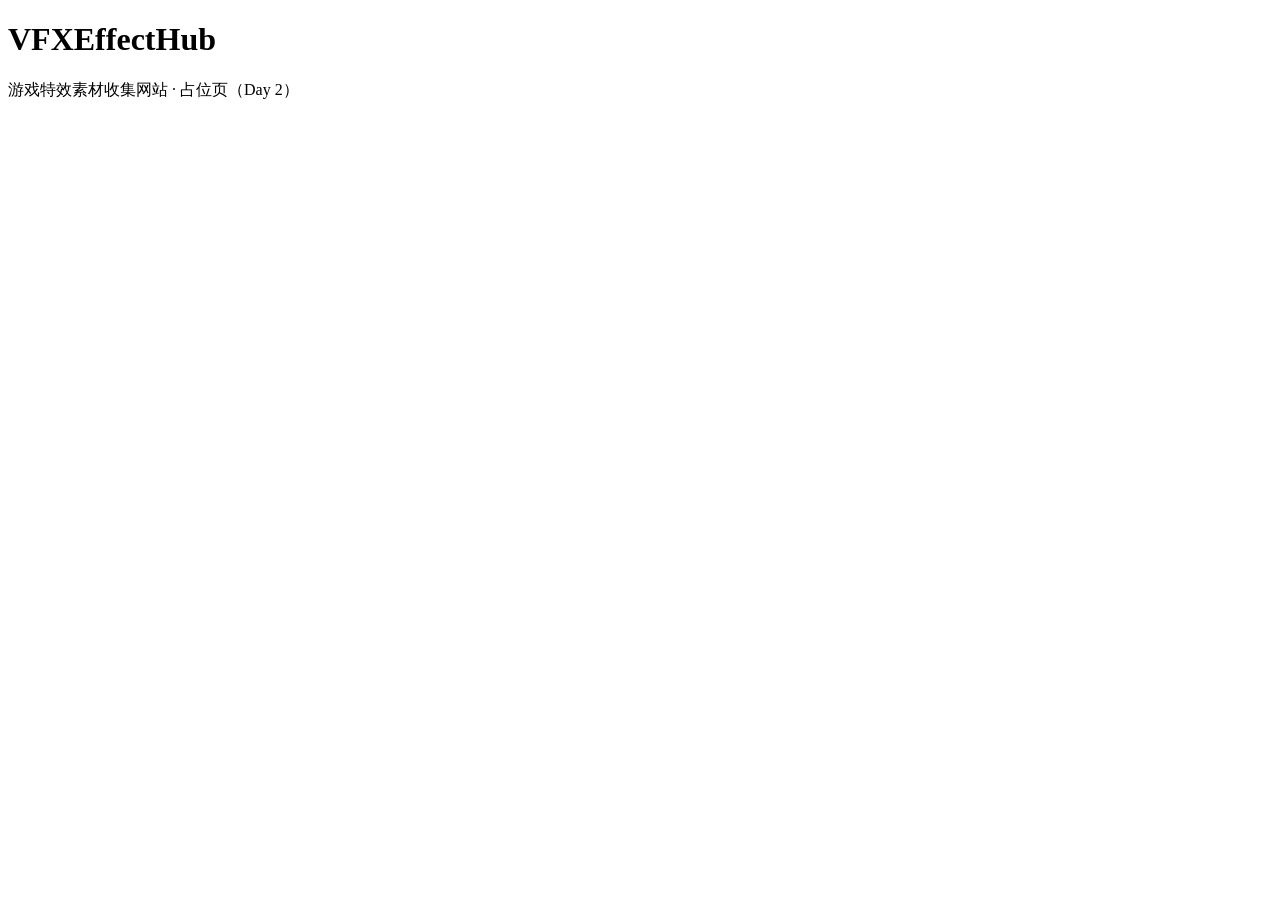
==== index.html @ c830640e "Day 2｜初始化项目：忽略文件与占位首页 改了什么：新建 .gitignore 忽略规则和 index.html 占位页  加了什么：存入 Day 1 的 AGENTS.md 项目规则与学习日志" ====
<!DOCTYPE html>
<html lang="zh-CN">
<head>
  <meta charset="UTF-8">
  <meta name="viewport" content="width=device-width, initial-scale=1.0">
  <title>VFXEffectHub - 游戏特效素材收集</title>
</head>
<body>
  <h1>VFXEffectHub</h1>
  <p>游戏特效素材收集网站 · 占位页（Day 2）</p>
</body>
</html>
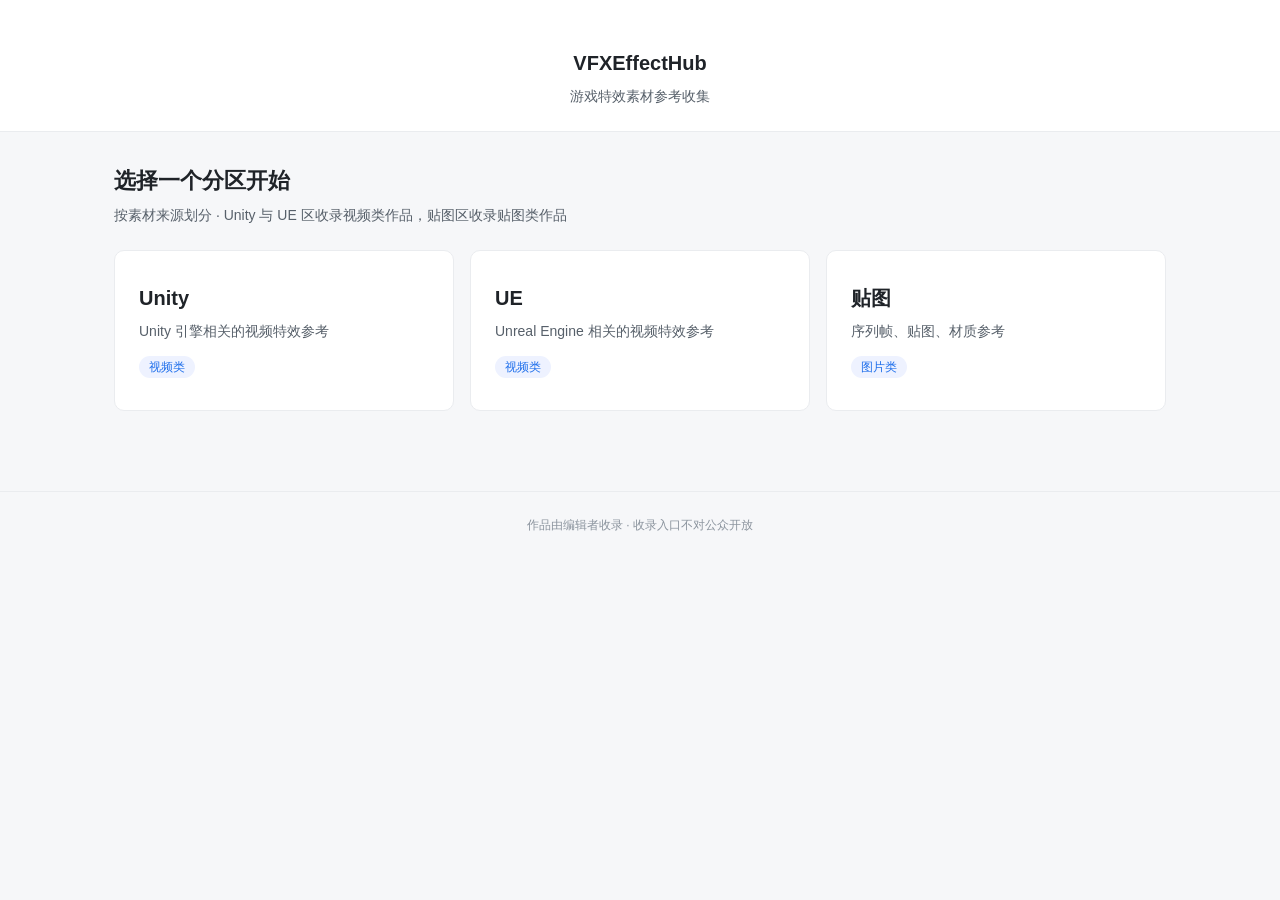
==== commit 4c0f6fd7: "Day 7｜完成MVP五步开发，产出可运行的VFXEffectHub 改了什么：index.html 由占位页重写为三分区入口；PRD F4/F7 补收藏联动四规则（默认夹/进夹即收藏/取消即移除/红" ====
--- a/index.html
+++ b/index.html
@@ -3,10 +3,41 @@
 <head>
   <meta charset="UTF-8">
   <meta name="viewport" content="width=device-width, initial-scale=1.0">
-  <title>VFXEffectHub - 游戏特效素材收集</title>
+  <meta name="referrer" content="no-referrer">
+  <title>VFXEffectHub · 游戏特效素材参考收集</title>
+  <link rel="stylesheet" href="css/style.css">
 </head>
 <body>
-  <h1>VFXEffectHub</h1>
-  <p>游戏特效素材收集网站 · 占位页（Day 2）</p>
+  <header class="site-header">
+    <h1 class="site-title">VFXEffectHub</h1>
+    <p class="site-subtitle">游戏特效素材参考收集</p>
+  </header>
+
+  <main class="container">
+    <h2 class="section-title">选择一个分区开始</h2>
+    <p class="section-desc">按素材来源划分 · Unity 与 UE 区收录视频类作品，贴图区收录贴图类作品</p>
+
+    <div class="entry-grid">
+      <a class="entry-card" href="unity.html">
+        <h3>Unity</h3>
+        <p>Unity 引擎相关的视频特效参考</p>
+        <span class="entry-tag">视频类</span>
+      </a>
+      <a class="entry-card" href="ue.html">
+        <h3>UE</h3>
+        <p>Unreal Engine 相关的视频特效参考</p>
+        <span class="entry-tag">视频类</span>
+      </a>
+      <a class="entry-card" href="texture.html">
+        <h3>贴图</h3>
+        <p>序列帧、贴图、材质参考</p>
+        <span class="entry-tag">图片类</span>
+      </a>
+    </div>
+  </main>
+
+  <footer class="site-footer">
+    <p>作品由编辑者收录 · 收录入口不对公众开放</p>
+  </footer>
 </body>
-</html>
+</html>
--- a/css/style.css
+++ b/css/style.css
@@ -0,0 +1,449 @@
+/* VFXEffectHub · 基础样式（Day 7 Step 1） */
+/* 设计原则：简洁、信息密度适中、为后续瀑布流与详情页留样式钩子 */
+
+* { box-sizing: border-box; }
+
+body {
+  margin: 0;
+  font-family: -apple-system, "PingFang SC", "Microsoft YaHei", sans-serif;
+  background: #f6f7f9;
+  color: #1f2328;
+  line-height: 1.5;
+}
+
+a { color: #1f6feb; text-decoration: none; }
+a:hover { text-decoration: underline; }
+
+/* 顶部品牌区（首页用） */
+.site-header {
+  padding: 48px 24px 24px;
+  text-align: center;
+  background: #fff;
+  border-bottom: 1px solid #eaecef;
+}
+.site-title {
+  margin: 0 0 8px;
+  font-size: 32px;
+  font-weight: 700;
+}
+.site-subtitle {
+  margin: 0;
+  color: #57606a;
+  font-size: 14px;
+}
+
+/* 顶部分区导航（分区页用） */
+.header-inner {
+  max-width: 1100px;
+  margin: 0 auto;
+  display: flex;
+  align-items: center;
+  justify-content: space-between;
+  padding: 16px 24px;
+}
+.site-title {
+  font-size: 20px;
+  color: #1f2328;
+}
+.site-title:hover { text-decoration: none; }
+.site-nav { display: flex; gap: 8px; }
+.nav-link {
+  padding: 6px 14px;
+  border-radius: 6px;
+  color: #57606a;
+  font-size: 14px;
+}
+.nav-link:hover { background: #f0f1f3; text-decoration: none; }
+.nav-link--active {
+  background: #1f6feb;
+  color: #fff;
+}
+.nav-link--active:hover { background: #1a5dc8; color: #fff; }
+.nav-link--muted { color: #8b949e; }
+
+/* 主容器 */
+.container {
+  max-width: 1100px;
+  margin: 0 auto;
+  padding: 32px 24px;
+}
+.section-title {
+  margin: 0 0 8px;
+  font-size: 22px;
+}
+.section-desc {
+  margin: 0 0 24px;
+  color: #57606a;
+  font-size: 14px;
+}
+
+/* 搜索 + 二次筛选工具栏（Step 3） */
+.toolbar {
+  display: flex;
+  flex-wrap: wrap;
+  gap: 8px;
+  margin-bottom: 20px;
+}
+.toolbar input[type="search"] {
+  flex: 1;
+  min-width: 200px;
+  padding: 8px 12px;
+  border: 1px solid #d0d7de;
+  border-radius: 6px;
+  font-size: 14px;
+  outline: none;
+}
+.toolbar input[type="search"]:focus { border-color: #1f6feb; }
+.toolbar select {
+  padding: 8px 10px;
+  border: 1px solid #d0d7de;
+  border-radius: 6px;
+  font-size: 14px;
+  background: #fff;
+  color: #1f2328;
+  outline: none;
+}
+.toolbar select:focus { border-color: #1f6feb; }
+
+/* 三分区入口卡片（首页用） */
+.entry-grid {
+  display: grid;
+  grid-template-columns: repeat(auto-fit, minmax(220px, 1fr));
+  gap: 16px;
+  margin-top: 24px;
+}
+.entry-card {
+  display: block;
+  padding: 32px 24px;
+  background: #fff;
+  border: 1px solid #eaecef;
+  border-radius: 10px;
+  color: #1f2328;
+  transition: transform 0.15s, border-color 0.15s;
+}
+.entry-card:hover {
+  transform: translateY(-2px);
+  border-color: #1f6feb;
+  text-decoration: none;
+}
+.entry-card h3 {
+  margin: 0 0 8px;
+  font-size: 20px;
+}
+.entry-card p {
+  margin: 0 0 12px;
+  color: #57606a;
+  font-size: 14px;
+}
+.entry-tag {
+  display: inline-block;
+  padding: 2px 10px;
+  background: #eef2ff;
+  color: #1f6feb;
+  border-radius: 12px;
+  font-size: 12px;
+}
+
+/* 瀑布流容器（Step 2 填充） */
+.wall {
+  display: grid;
+  grid-template-columns: repeat(auto-fill, minmax(220px, 1fr));
+  gap: 16px;
+  min-height: 200px;
+}
+.empty-hint {
+  grid-column: 1 / -1;
+  text-align: center;
+  color: #8b949e;
+  padding: 48px 0;
+}
+
+/* 作品卡片 */
+.card {
+  background: #fff;
+  border: 1px solid #eaecef;
+  border-radius: 8px;
+  overflow: hidden;
+  transition: transform 0.15s, border-color 0.15s;
+}
+.card:hover {
+  transform: translateY(-2px);
+  border-color: #1f6feb;
+}
+.card-link {
+  display: block;
+  color: inherit;
+}
+.card-link:hover { text-decoration: none; }
+.card-thumb {
+  display: block;
+  width: 100%;
+  aspect-ratio: 4 / 3;
+  object-fit: cover;
+  background: #f0f1f3;
+}
+.card-title {
+  margin: 12px 12px 4px;
+  font-size: 14px;
+  font-weight: 600;
+  line-height: 1.4;
+  /* 标题最多两行 */
+  display: -webkit-box;
+  -webkit-line-clamp: 2;
+  -webkit-box-orient: vertical;
+  overflow: hidden;
+}
+.card-author {
+  margin: 0 12px 12px;
+  font-size: 12px;
+  color: #8b949e;
+}
+
+/* ============ 详情页（Step 4 · F5） ============ */
+.back-link {
+  font-size: 14px;
+  color: #57606a;
+}
+.detail-figure {
+  margin: 0 0 16px;
+  background: #0d0f1a;
+  border-radius: 10px;
+  overflow: hidden;
+}
+.detail-img {
+  display: block;
+  width: 100%;
+  max-height: 520px;
+  object-fit: contain;
+  margin: 0 auto;
+}
+.detail-hint {
+  color: #8b949e;
+  font-size: 13px;
+  margin: -8px 0 16px;
+}
+.detail-title {
+  margin: 0 0 8px;
+  font-size: 24px;
+}
+.detail-meta {
+  margin: 0 0 12px;
+  color: #57606a;
+  font-size: 14px;
+}
+.detail-tags { margin-bottom: 16px; }
+.tag-chip {
+  display: inline-block;
+  margin: 0 6px 6px 0;
+  padding: 3px 12px;
+  background: #eef2ff;
+  color: #1f6feb;
+  border-radius: 12px;
+  font-size: 13px;
+}
+.detail-source {
+  display: inline-block;
+  padding: 8px 16px;
+  background: #1f6feb;
+  color: #fff;
+  border-radius: 6px;
+  font-size: 14px;
+}
+.detail-source:hover { background: #1a5dc8; text-decoration: none; }
+
+/* 状态式按钮（F4：无数字，只有点亮/熄灭状态） */
+.detail-actions {
+  display: flex;
+  gap: 8px;
+  margin: 24px 0;
+}
+.btn {
+  padding: 8px 18px;
+  background: #fff;
+  border: 1px solid #d0d7de;
+  border-radius: 6px;
+  font-size: 14px;
+  cursor: pointer;
+  transition: border-color 0.15s, background 0.15s;
+}
+.btn:hover { border-color: #1f6feb; }
+.btn--active {
+  background: #fff8e6;
+  border-color: #f0a825;
+}
+.btn--primary {
+  background: #1f6feb;
+  border-color: #1f6feb;
+  color: #fff;
+}
+.btn--primary:hover { background: #1a5dc8; }
+
+/* 加入收藏夹区块（F7） */
+.collection-box {
+  margin-top: 32px;
+  padding: 20px;
+  background: #fff;
+  border: 1px solid #eaecef;
+  border-radius: 10px;
+}
+.collection-title {
+  margin: 0 0 12px;
+  font-size: 16px;
+}
+.collection-form {
+  display: flex;
+  flex-wrap: wrap;
+  gap: 8px;
+}
+.collection-form select,
+.collection-form input[type="text"] {
+  padding: 8px 10px;
+  border: 1px solid #d0d7de;
+  border-radius: 6px;
+  font-size: 14px;
+  outline: none;
+}
+.collection-form select { min-width: 180px; }
+.collection-form input[type="text"] { flex: 1; min-width: 160px; }
+.collection-form select:focus,
+.collection-form input[type="text"]:focus { border-color: #1f6feb; }
+.collection-msg {
+  margin: 8px 0 0;
+  color: #1a7f37;
+  font-size: 13px;
+  min-height: 18px;
+}
+.collection-link-hint { margin: 8px 0 0; font-size: 13px; }
+
+/* 红心对称联动提示（Day 7 拍板） */
+.fav-msg {
+  margin: 8px 0 0;
+  font-size: 13px;
+  min-height: 18px;
+  color: #57606a;
+}
+.fav-msg--warn { color: #bf8700; }
+.fav-msg--info { color: #57606a; }
+
+/* ============ 收藏夹页（Step 4 · F7） ============ */
+.collection-create {
+  display: flex;
+  gap: 8px;
+  margin-bottom: 8px;
+}
+.collection-create input[type="text"] {
+  flex: 1;
+  padding: 8px 12px;
+  border: 1px solid #d0d7de;
+  border-radius: 6px;
+  font-size: 14px;
+  outline: none;
+}
+.collection-create input[type="text"]:focus { border-color: #1f6feb; }
+.collection-item {
+  margin-top: 28px;
+  padding: 20px;
+  background: #fff;
+  border: 1px solid #eaecef;
+  border-radius: 10px;
+}
+.collection-item-title {
+  margin: 0 0 16px;
+  font-size: 18px;
+  display: flex;
+  align-items: baseline;
+  gap: 10px;
+}
+.collection-item-count {
+  font-size: 13px;
+  font-weight: normal;
+  color: #8b949e;
+}
+.wall--in-collection {
+  grid-template-columns: repeat(auto-fill, minmax(180px, 1fr));
+  min-height: 0;
+}
+.empty-hint--slim { padding: 16px 0; }
+
+/* 底部 */
+.site-footer {
+  padding: 24px;
+  text-align: center;
+  color: #8b949e;
+  font-size: 12px;
+  border-top: 1px solid #eaecef;
+  margin-top: 48px;
+}
+.site-footer p { margin: 0; }
+
+/* ============ 收录工具页（Step 5 · F6） ============ */.admin-form { display: flex; flex-direction: column; gap: 16px; }
+.admin-fieldset {
+  border: 1px solid #d0d7de;
+  border-radius: 8px;
+  padding: 12px 16px 16px;
+  background: #fff;
+}
+.admin-fieldset legend {
+  padding: 0 8px;
+  font-weight: 600;
+  color: #24292f;
+}
+.admin-fieldset input[type="text"],
+.admin-fieldset input[type="url"],
+.admin-fieldset textarea {
+  width: 100%;
+  padding: 8px 12px;
+  border: 1px solid #d0d7de;
+  border-radius: 6px;
+  font-size: 14px;
+  outline: none;
+  font-family: inherit;
+  box-sizing: border-box;
+}
+.admin-fieldset input:focus,
+.admin-fieldset textarea:focus { border-color: #1f6feb; }
+.admin-fieldset .hint {
+  margin: 8px 0 0;
+  font-size: 12px;
+  color: #57606a;
+}
+.admin-fieldset .hint code {
+  background: #f6f8fa;
+  padding: 1px 5px;
+  border-radius: 3px;
+  font-size: 12px;
+}
+.admin-fieldset .radio,
+.admin-fieldset .checkbox {
+  display: inline-flex;
+  align-items: center;
+  gap: 4px;
+  margin-right: 12px;
+  font-size: 14px;
+  cursor: pointer;
+}
+.tag-group { margin: 8px 0; }
+.tag-group strong { display: inline-block; min-width: 80px; color: #57606a; font-size: 13px; }
+.tag-group input[type="text"] {
+  padding: 6px 10px;
+  border: 1px solid #d0d7de;
+  border-radius: 6px;
+  font-size: 13px;
+  width: 320px;
+  max-width: 100%;
+}
+.admin-fieldset textarea {
+  resize: vertical;
+  font-family: 'Consolas', 'Monaco', monospace;
+  font-size: 13px;
+  background: #f6f8fa;
+}
+.admin-msg {
+  margin: 8px 0 0;
+  font-size: 13px;
+  min-height: 18px;
+  color: #57606a;
+}
+.admin-msg--ok { color: #1a7f37; }
+.admin-msg--warn { color: #bf8700; }
+.admin-msg--info { color: #57606a; }
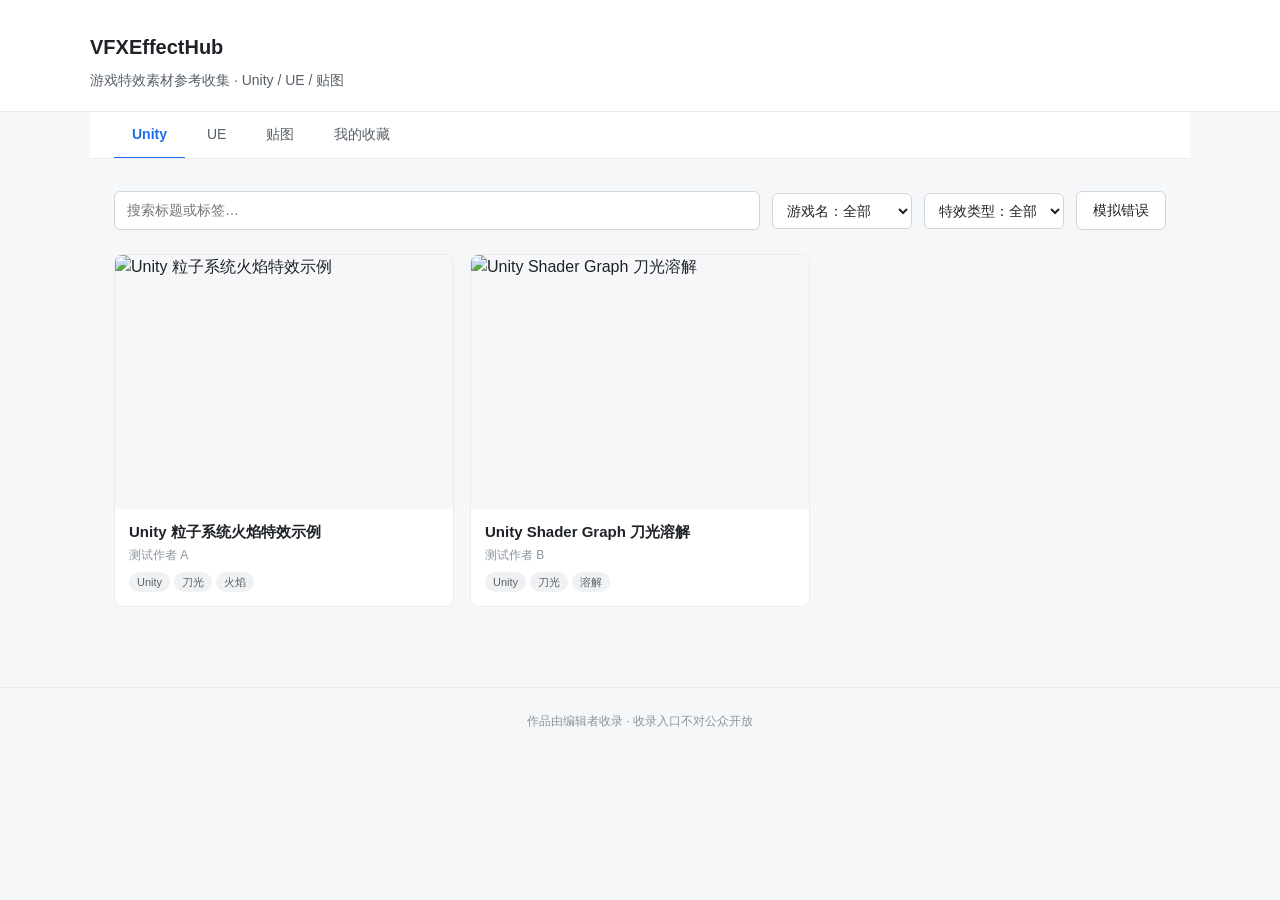
==== commit a6964209: "Day 8｜生成四状态主视图，首页改为瀑布流渲染 改了什么：index.html 从三分区入口重写为主视图（品牌区 + 四 tab + 工具栏 + 状态区 + 瀑布流容器）；css/style.css" ====
--- a/index.html
+++ b/index.html
@@ -4,40 +4,44 @@
   <meta charset="UTF-8">
   <meta name="viewport" content="width=device-width, initial-scale=1.0">
   <meta name="referrer" content="no-referrer">
-  <title>VFXEffectHub · 游戏特效素材参考收集</title>
+  <title>VFXEffectHub · 主视图</title>
   <link rel="stylesheet" href="css/style.css">
 </head>
-<body>
-  <header class="site-header">
-    <h1 class="site-title">VFXEffectHub</h1>
-    <p class="site-subtitle">游戏特效素材参考收集</p>
+<body data-page="home">
+  <header class="site-header site-header--home">
+    <div class="brand">
+      <h1 class="site-title">VFXEffectHub</h1>
+      <p class="site-subtitle">游戏特效素材参考收集 · Unity / UE / 贴图</p>
+    </div>
   </header>
 
+  <nav class="tabs" role="tablist" aria-label="分区切换">
+    <button class="tab is-active" role="tab" aria-selected="true" data-tab="unity">Unity</button>
+    <button class="tab" role="tab" aria-selected="false" data-tab="ue">UE</button>
+    <button class="tab" role="tab" aria-selected="false" data-tab="texture">贴图</button>
+    <button class="tab" role="tab" aria-selected="false" data-tab="collections">我的收藏</button>
+  </nav>
+
   <main class="container">
-    <h2 class="section-title">选择一个分区开始</h2>
-    <p class="section-desc">按素材来源划分 · Unity 与 UE 区收录视频类作品，贴图区收录贴图类作品</p>
+    <div class="toolbar toolbar--home" role="toolbar" aria-label="筛选工具栏">
+      <input id="searchInput" type="search" class="toolbar__search" placeholder="搜索标题或标签…" aria-label="搜索">
+      <select id="gameFilter" class="toolbar__select" aria-label="按游戏名筛选">
+        <option value="">游戏名：全部</option>
+      </select>
+      <select id="effectFilter" class="toolbar__select" aria-label="按特效类型筛选">
+        <option value="">特效类型：全部</option>
+      </select>
+      <button id="errorBtn" type="button" class="btn btn--ghost" aria-label="模拟错误态">模拟错误</button>
+    </div>
 
-    <div class="entry-grid">
-      <a class="entry-card" href="unity.html">
-        <h3>Unity</h3>
-        <p>Unity 引擎相关的视频特效参考</p>
-        <span class="entry-tag">视频类</span>
-      </a>
-      <a class="entry-card" href="ue.html">
-        <h3>UE</h3>
-        <p>Unreal Engine 相关的视频特效参考</p>
-        <span class="entry-tag">视频类</span>
-      </a>
-      <a class="entry-card" href="texture.html">
-        <h3>贴图</h3>
-        <p>序列帧、贴图、材质参考</p>
-        <span class="entry-tag">图片类</span>
-      </a>
-    </div>
+    <div id="statusArea" class="status" aria-live="polite"></div>
+    <section id="grid" class="grid" aria-label="作品瀑布流"></section>
   </main>
 
   <footer class="site-footer">
     <p>作品由编辑者收录 · 收录入口不对公众开放</p>
   </footer>
+
+  <script src="js/home.js"></script>
 </body>
 </html>
--- a/css/style.css
+++ b/css/style.css
@@ -447,3 +447,208 @@
 .admin-msg--ok { color: #1a7f37; }
 .admin-msg--warn { color: #bf8700; }
 .admin-msg--info { color: #57606a; }
+
+/* ============================================================ */
+/* Day 8 主视图：四状态 + 瀑布流 + tabs + 工具栏                  */
+/* ============================================================ */
+
+/* 顶部品牌区（主视图变体：更紧凑，给 tab 留位置） */
+.site-header--home {
+  padding: 32px 24px 20px;
+  text-align: left;
+}
+.site-header--home .brand { max-width: 1100px; margin: 0 auto; }
+
+/* 分区 tabs（横向，选中态用蓝色填充） */
+.tabs {
+  max-width: 1100px;
+  margin: 0 auto;
+  padding: 0 24px;
+  display: flex;
+  gap: 4px;
+  overflow-x: auto;
+  border-bottom: 1px solid #eaecef;
+  background: #fff;
+  scrollbar-width: none;
+  -ms-overflow-style: none;
+}
+.tabs::-webkit-scrollbar { display: none; }
+.tab {
+  border: none;
+  background: transparent;
+  padding: 12px 18px;
+  font: inherit;
+  font-size: 14px;
+  color: #57606a;
+  cursor: pointer;
+  border-bottom: 2px solid transparent;
+  margin-bottom: -1px;
+  white-space: nowrap;
+}
+.tab:hover { color: #1f2328; }
+.tab.is-active {
+  color: #1f6feb;
+  border-bottom-color: #1f6feb;
+  font-weight: 600;
+}
+
+/* 主视图工具栏（搜索 + 游戏名 + 特效类型 + 模拟错误） */
+.toolbar--home {
+  display: flex;
+  flex-wrap: wrap;
+  gap: 12px;
+  align-items: center;
+  margin-bottom: 24px;
+}
+.toolbar__search {
+  flex: 1 1 240px;
+  min-width: 200px;
+  padding: 8px 12px;
+  border: 1px solid #d0d7de;
+  border-radius: 6px;
+  font: inherit;
+  background: #fff;
+}
+.toolbar__search:focus { outline: none; border-color: #1f6feb; }
+.toolbar__select {
+  padding: 8px 12px;
+  border: 1px solid #d0d7de;
+  border-radius: 6px;
+  font: inherit;
+  background: #fff;
+  color: #1f2328;
+  cursor: pointer;
+}
+.toolbar__select:focus { outline: none; border-color: #1f6feb; }
+
+/* 通用按钮（用于状态区的「重试 / 清除筛选」） */
+.btn {
+  padding: 8px 16px;
+  border: 1px solid transparent;
+  border-radius: 6px;
+  font: inherit;
+  font-size: 14px;
+  cursor: pointer;
+  transition: background 0.15s, border-color 0.15s;
+}
+.btn--primary {
+  background: #1f6feb;
+  color: #fff;
+}
+.btn--primary:hover { background: #1a5dc8; }
+.btn--ghost {
+  background: #fff;
+  color: #1f2328;
+  border-color: #d0d7de;
+}
+.btn--ghost:hover { background: #f6f8fa; }
+
+/* 状态区（loading / empty / error 三态共用 box，状态直接 400） */
+.status { margin: 8px 0 16px; min-height: 1px; }
+.status--ok { display: none; }     /* 成功态不显示提示框 */
+.status--loading { /* 留空：骨架已写在 .grid 内 */ }
+.status__box {
+  padding: 40px 24px;
+  text-align: center;
+  background: #fff;
+  border: 1px dashed #d0d7de;
+  border-radius: 8px;
+}
+.status--error .status__box {
+  background: #fff8f8;
+  border-color: #f1c0c0;
+}
+.status--empty .status__box {
+  background: #f9fafb;
+  border-color: #e1e4e8;
+}
+.status__title {
+  margin: 0 0 6px;
+  font-size: 16px;
+  font-weight: 600;
+}
+.status--error .status__title { color: #cf222e; }
+.status__desc {
+  margin: 0 0 16px;
+  color: #57606a;
+  font-size: 14px;
+}
+
+/* 瀑布流（CSS columns） */
+.grid {
+  column-count: 3;
+  column-gap: 16px;
+}
+@media (max-width: 900px) { .grid { column-count: 2; } }
+@media (max-width: 560px) { .grid { column-count: 1; } }
+
+.card {
+  display: block;
+  break-inside: avoid;
+  margin-bottom: 16px;
+  background: #fff;
+  border: 1px solid #eaecef;
+  border-radius: 8px;
+  overflow: hidden;
+  color: inherit;
+  transition: transform 0.15s, box-shadow 0.15s, border-color 0.15s;
+}
+.card:hover {
+  text-decoration: none;
+  transform: translateY(-2px);
+  box-shadow: 0 6px 16px rgba(0,0,0,0.06);
+  border-color: #d0d7de;
+}
+.card__cover { width: 100%; aspect-ratio: 4 / 3; overflow: hidden; background: #f6f7f9; }
+.card__cover img { width: 100%; height: 100%; object-fit: cover; display: block; }
+.card__body { padding: 12px 14px 14px; }
+.card__title {
+  margin: 0 0 4px;
+  font-size: 15px;
+  font-weight: 600;
+  line-height: 1.4;
+  display: -webkit-box;
+  -webkit-line-clamp: 2;
+  -webkit-box-orient: vertical;
+  overflow: hidden;
+}
+.card__author {
+  margin: 0 0 8px;
+  font-size: 12px;
+  color: #8b949e;
+}
+.card__tags { display: flex; flex-wrap: wrap; gap: 4px; }
+.chip {
+  display: inline-block;
+  padding: 2px 8px;
+  font-size: 11px;
+  color: #57606a;
+  background: #f0f1f3;
+  border-radius: 10px;
+}
+
+/* 骨架屏（loading 态用） */
+.skeleton-card {
+  break-inside: avoid;
+  margin-bottom: 16px;
+  height: 220px;
+  border-radius: 8px;
+  background: linear-gradient(90deg, #eef0f3 0%, #f7f8fa 50%, #eef0f3 100%);
+  background-size: 200% 100%;
+  animation: skeleton-shimmer 1.2s ease-in-out infinite;
+}
+.skeleton-card:nth-child(2n) { height: 180px; }
+.skeleton-card:nth-child(3n) { height: 260px; }
+@keyframes skeleton-shimmer {
+  0% { background-position: 200% 0; }
+  100% { background-position: -200% 0; }
+}
+
+/* 移动端：品牌区左对齐 + tabs 横向滚动已自带 */
+@media (max-width: 560px) {
+  .site-header--home { padding: 20px 16px 12px; }
+  .tabs { padding: 0 16px; }
+  .container { padding: 24px 16px; }
+  .toolbar--home { gap: 8px; }
+  .toolbar__search, .toolbar__select { font-size: 14px; }
+}
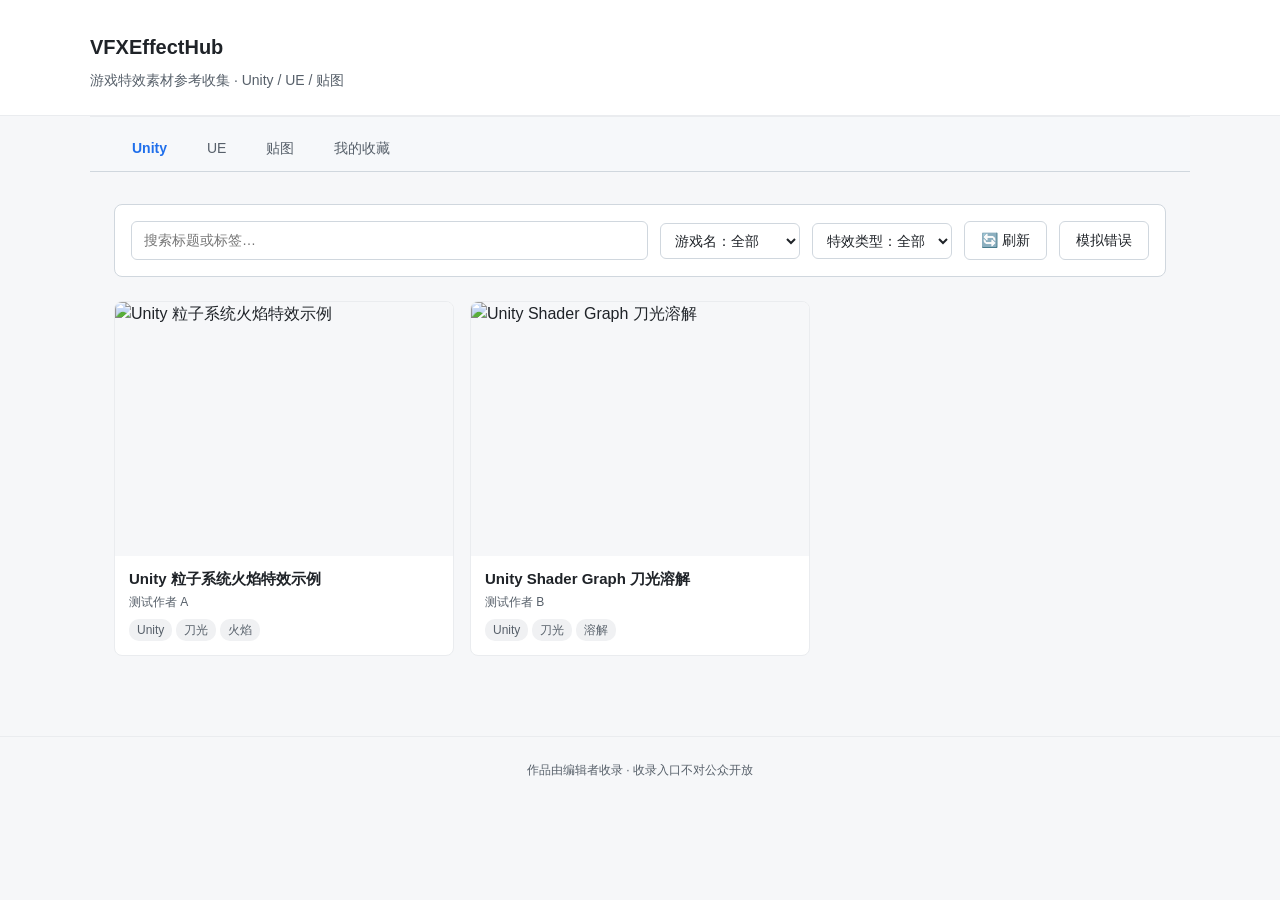
==== commit b644ca77: "Day 11｜追加：首页加「刷新」按钮，仅重新渲染内容 改了什么：index.html 工具栏在「模拟错误」左侧加「🔄 刷新」按钮；js/home.js 绑定刷新逻辑——保留当前搜索/筛选、退出错误态" ====
--- a/index.html
+++ b/index.html
@@ -31,6 +31,7 @@
       <select id="effectFilter" class="toolbar__select" aria-label="按特效类型筛选">
         <option value="">特效类型：全部</option>
       </select>
+      <button id="refreshBtn" type="button" class="btn btn--ghost" aria-label="刷新列表">🔄 刷新</button>
       <button id="errorBtn" type="button" class="btn btn--ghost" aria-label="模拟错误态">模拟错误</button>
     </div>
 
--- a/css/style.css
+++ b/css/style.css
@@ -59,7 +59,7 @@
   color: #fff;
 }
 .nav-link--active:hover { background: #1a5dc8; color: #fff; }
-.nav-link--muted { color: #8b949e; }
+.nav-link--muted { color: #57606a; }
 
 /* 主容器 */
 .container {
@@ -77,11 +77,11 @@
   font-size: 14px;
 }
 
-/* 搜索 + 二次筛选工具栏（Step 3） */
+/* 搜索 + 二次筛选工具栏（Step 3；Day 9 与首页统一 gap=12px） */
 .toolbar {
   display: flex;
   flex-wrap: wrap;
-  gap: 8px;
+  gap: 12px;
   margin-bottom: 20px;
 }
 .toolbar input[type="search"] {
@@ -154,7 +154,7 @@
 .empty-hint {
   grid-column: 1 / -1;
   text-align: center;
-  color: #8b949e;
+  color: #57606a;
   padding: 48px 0;
 }
 
@@ -196,7 +196,7 @@
 .card-author {
   margin: 0 12px 12px;
   font-size: 12px;
-  color: #8b949e;
+  color: #57606a;
 }
 
 /* ============ 详情页（Step 4 · F5） ============ */
@@ -218,8 +218,8 @@
   margin: 0 auto;
 }
 .detail-hint {
-  color: #8b949e;
-  font-size: 13px;
+  color: #57606a;
+  font-size: 12px;
   margin: -8px 0 16px;
 }
 .detail-title {
@@ -239,7 +239,7 @@
   background: #eef2ff;
   color: #1f6feb;
   border-radius: 12px;
-  font-size: 13px;
+  font-size: 12px;
 }
 .detail-source {
   display: inline-block;
@@ -250,6 +250,17 @@
   font-size: 14px;
 }
 .detail-source:hover { background: #1a5dc8; text-decoration: none; }
+/* 来源链接 + 复制按钮并排（Day 11） */
+.detail-source-row {
+  display: flex;
+  align-items: center;
+  gap: 8px;
+  flex-wrap: wrap;
+}
+.copy-btn--ok {
+  color: #1a7f37;
+  border-color: #2da44e;
+}
 
 /* 状态式按钮（F4：无数字，只有点亮/熄灭状态） */
 .detail-actions {
@@ -257,26 +268,11 @@
   gap: 8px;
   margin: 24px 0;
 }
-.btn {
-  padding: 8px 18px;
-  background: #fff;
-  border: 1px solid #d0d7de;
-  border-radius: 6px;
-  font-size: 14px;
-  cursor: pointer;
-  transition: border-color 0.15s, background 0.15s;
-}
-.btn:hover { border-color: #1f6feb; }
+/* 点亮态（点赞/收藏激活） */
 .btn--active {
   background: #fff8e6;
   border-color: #f0a825;
 }
-.btn--primary {
-  background: #1f6feb;
-  border-color: #1f6feb;
-  color: #fff;
-}
-.btn--primary:hover { background: #1a5dc8; }
 
 /* 加入收藏夹区块（F7） */
 .collection-box {
@@ -313,7 +309,7 @@
   font-size: 13px;
   min-height: 18px;
 }
-.collection-link-hint { margin: 8px 0 0; font-size: 13px; }
+.collection-link-hint { margin: 8px 0 0; font-size: 12px; }
 
 /* 红心对称联动提示（Day 7 拍板） */
 .fav-msg {
@@ -324,6 +320,8 @@
 }
 .fav-msg--warn { color: #bf8700; }
 .fav-msg--info { color: #57606a; }
+.fav-msg--ok { color: #1a7f37; }
+.fav-msg--error { color: #cf222e; }
 
 /* ============ 收藏夹页（Step 4 · F7） ============ */
 .collection-create {
@@ -355,9 +353,9 @@
   gap: 10px;
 }
 .collection-item-count {
-  font-size: 13px;
+  font-size: 12px;
   font-weight: normal;
-  color: #8b949e;
+  color: #57606a;
 }
 .wall--in-collection {
   grid-template-columns: repeat(auto-fill, minmax(180px, 1fr));
@@ -369,7 +367,7 @@
 .site-footer {
   padding: 24px;
   text-align: center;
-  color: #8b949e;
+  color: #57606a;
   font-size: 12px;
   border-top: 1px solid #eaecef;
   margin-top: 48px;
@@ -452,23 +450,29 @@
 /* Day 8 主视图：四状态 + 瀑布流 + tabs + 工具栏                  */
 /* ============================================================ */
 
-/* 顶部品牌区（主视图变体：更紧凑，给 tab 留位置） */
+/* 顶部品牌区（主视图变体：与 tabs 拉开呼吸空间） */
 .site-header--home {
-  padding: 32px 24px 20px;
+  padding: 32px 24px 24px;
   text-align: left;
 }
 .site-header--home .brand { max-width: 1100px; margin: 0 auto; }
 
-/* 分区 tabs（横向，选中态用蓝色填充） */
+/* 分区 tabs（横向，选中态用蓝色填充；独立灰底条 + 全端吸顶） */
 .tabs {
+  position: sticky;
+  top: 0;
+  z-index: 100;
   max-width: 1100px;
   margin: 0 auto;
-  padding: 0 24px;
+  padding: 8px 24px 0;
+  height: 56px;
   display: flex;
   gap: 4px;
   overflow-x: auto;
-  border-bottom: 1px solid #eaecef;
-  background: #fff;
+  box-sizing: border-box;
+  border-top: 1px solid #eaecef;
+  border-bottom: 1px solid #d0d7de;
+  background: #f6f8fa;
   scrollbar-width: none;
   -ms-overflow-style: none;
 }
@@ -476,7 +480,10 @@
 .tab {
   border: none;
   background: transparent;
-  padding: 12px 18px;
+  height: 48px;
+  padding: 0 18px;
+  display: inline-flex;
+  align-items: center;
   font: inherit;
   font-size: 14px;
   color: #57606a;
@@ -492,13 +499,20 @@
   font-weight: 600;
 }
 
-/* 主视图工具栏（搜索 + 游戏名 + 特效类型 + 模拟错误） */
+/* 主视图工具栏（搜索 + 游戏名 + 特效类型 + 模拟错误；吸顶在 tabs 下方） */
 .toolbar--home {
+  position: sticky;
+  top: 56px;
+  z-index: 99;
   display: flex;
   flex-wrap: wrap;
   gap: 12px;
   align-items: center;
   margin-bottom: 24px;
+  padding: 16px;
+  background: #fff;
+  border: 1px solid #d0d7de;
+  border-radius: 8px;
 }
 .toolbar__search {
   flex: 1 1 240px;
@@ -521,27 +535,33 @@
 }
 .toolbar__select:focus { outline: none; border-color: #1f6feb; }
 
-/* 通用按钮（用于状态区的「重试 / 清除筛选」） */
+/* 通用按钮（全站唯一一套：首页状态区 + 详情页动作按钮共用） */
 .btn {
   padding: 8px 16px;
-  border: 1px solid transparent;
+  background: #fff;
+  border: 1px solid #d0d7de;
   border-radius: 6px;
   font: inherit;
   font-size: 14px;
+  color: #1f2328;
   cursor: pointer;
   transition: background 0.15s, border-color 0.15s;
 }
+.btn:hover { border-color: #1f6feb; }
+.btn:active { background: #f0f1f3; }
 .btn--primary {
   background: #1f6feb;
+  border-color: #1f6feb;
   color: #fff;
 }
-.btn--primary:hover { background: #1a5dc8; }
+.btn--primary:hover { background: #1a5dc8; border-color: #1a5dc8; }
+.btn--primary:active { background: #174ea6; }
 .btn--ghost {
   background: #fff;
   color: #1f2328;
   border-color: #d0d7de;
 }
-.btn--ghost:hover { background: #f6f8fa; }
+.btn--ghost:hover { background: #f6f8fa; border-color: #1f6feb; }
 
 /* 状态区（loading / empty / error 三态共用 box，状态直接 400） */
 .status { margin: 8px 0 16px; min-height: 1px; }
@@ -615,13 +635,13 @@
 .card__author {
   margin: 0 0 8px;
   font-size: 12px;
-  color: #8b949e;
+  color: #57606a;
 }
 .card__tags { display: flex; flex-wrap: wrap; gap: 4px; }
 .chip {
   display: inline-block;
   padding: 2px 8px;
-  font-size: 11px;
+  font-size: 12px;
   color: #57606a;
   background: #f0f1f3;
   border-radius: 10px;
@@ -644,11 +664,24 @@
   100% { background-position: -200% 0; }
 }
 
-/* 移动端：品牌区左对齐 + tabs 横向滚动已自带 */
+/* 移动端：品牌区左对齐 + tabs 横向滚动 + 触控目标 ≥44px + 吸顶已由全局规则处理 */
 @media (max-width: 560px) {
-  .site-header--home { padding: 20px 16px 12px; }
-  .tabs { padding: 0 16px; }
+  .site-header--home { padding: 20px 16px 16px; }
+  .tabs { padding: 8px 16px 0; }
+  .tab { padding: 0 16px; }
+  .toolbar--home { gap: 8px; padding: 12px; }
   .container { padding: 24px 16px; }
-  .toolbar--home { gap: 8px; }
-  .toolbar__search, .toolbar__select { font-size: 14px; }
-}
+  .toolbar__search, .toolbar__select { font-size: 14px; min-height: 44px; }
+  .btn { min-height: 44px; }
+}
+
+/* 键盘聚焦态（Tab 导航时可见焦点框，鼠标点击不显示） */
+.tab:focus-visible,
+.btn:focus-visible,
+.toolbar__search:focus-visible,
+.toolbar__select:focus-visible,
+.toolbar input[type="search"]:focus-visible,
+.toolbar select:focus-visible {
+  outline: 2px solid #1f6feb;
+  outline-offset: 2px;
+}
